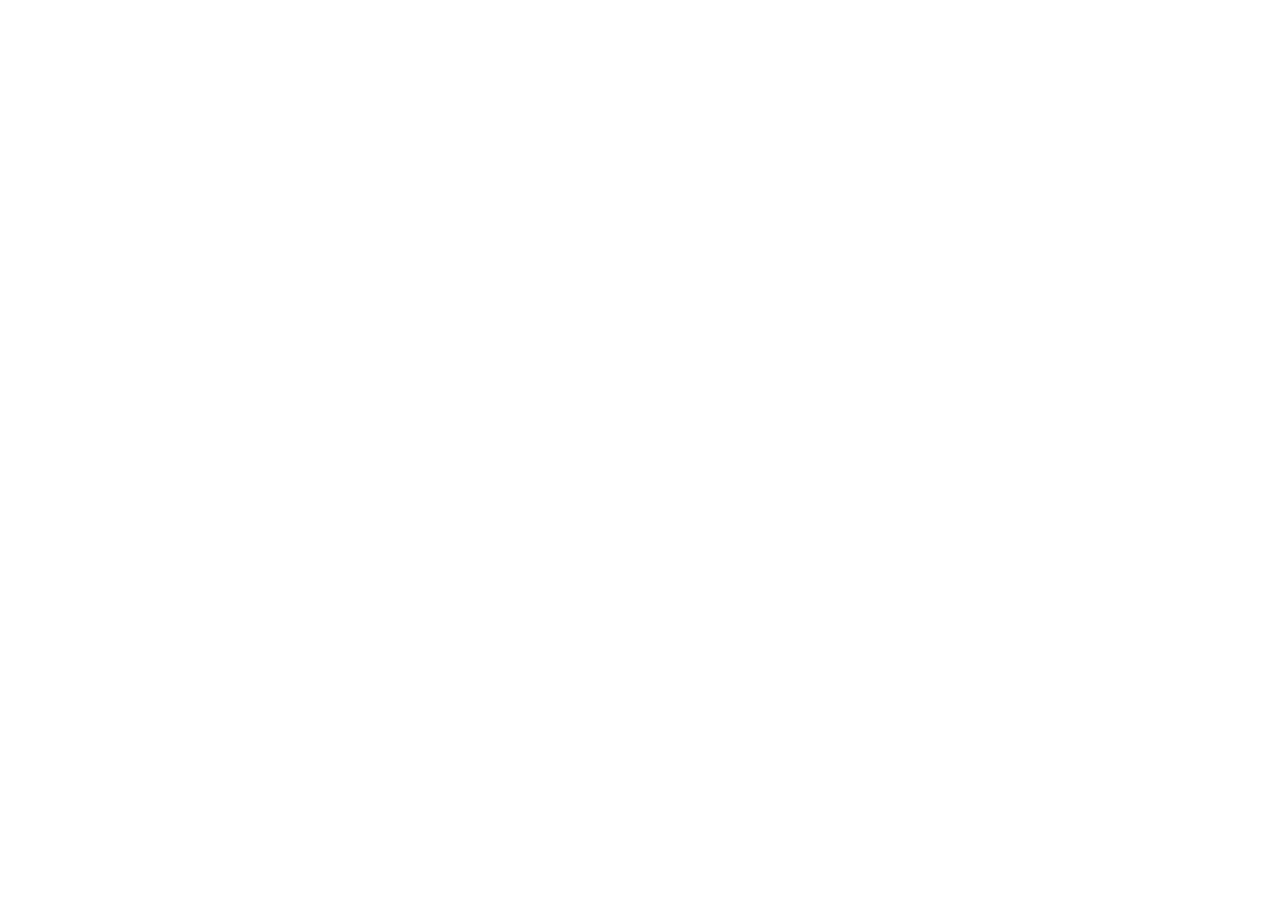
==== contato.html @ 2958ca03 "barbearia edit" ====
<!DOCTYPE html>
<html lang="pt-br">
<head>
    <meta charset="UTF-8">
    <meta name="viewport" content="width=device-width, initial-scale=1.0">
    <title>Contatos</title>
</head>
<body>
    
</body>
</html>
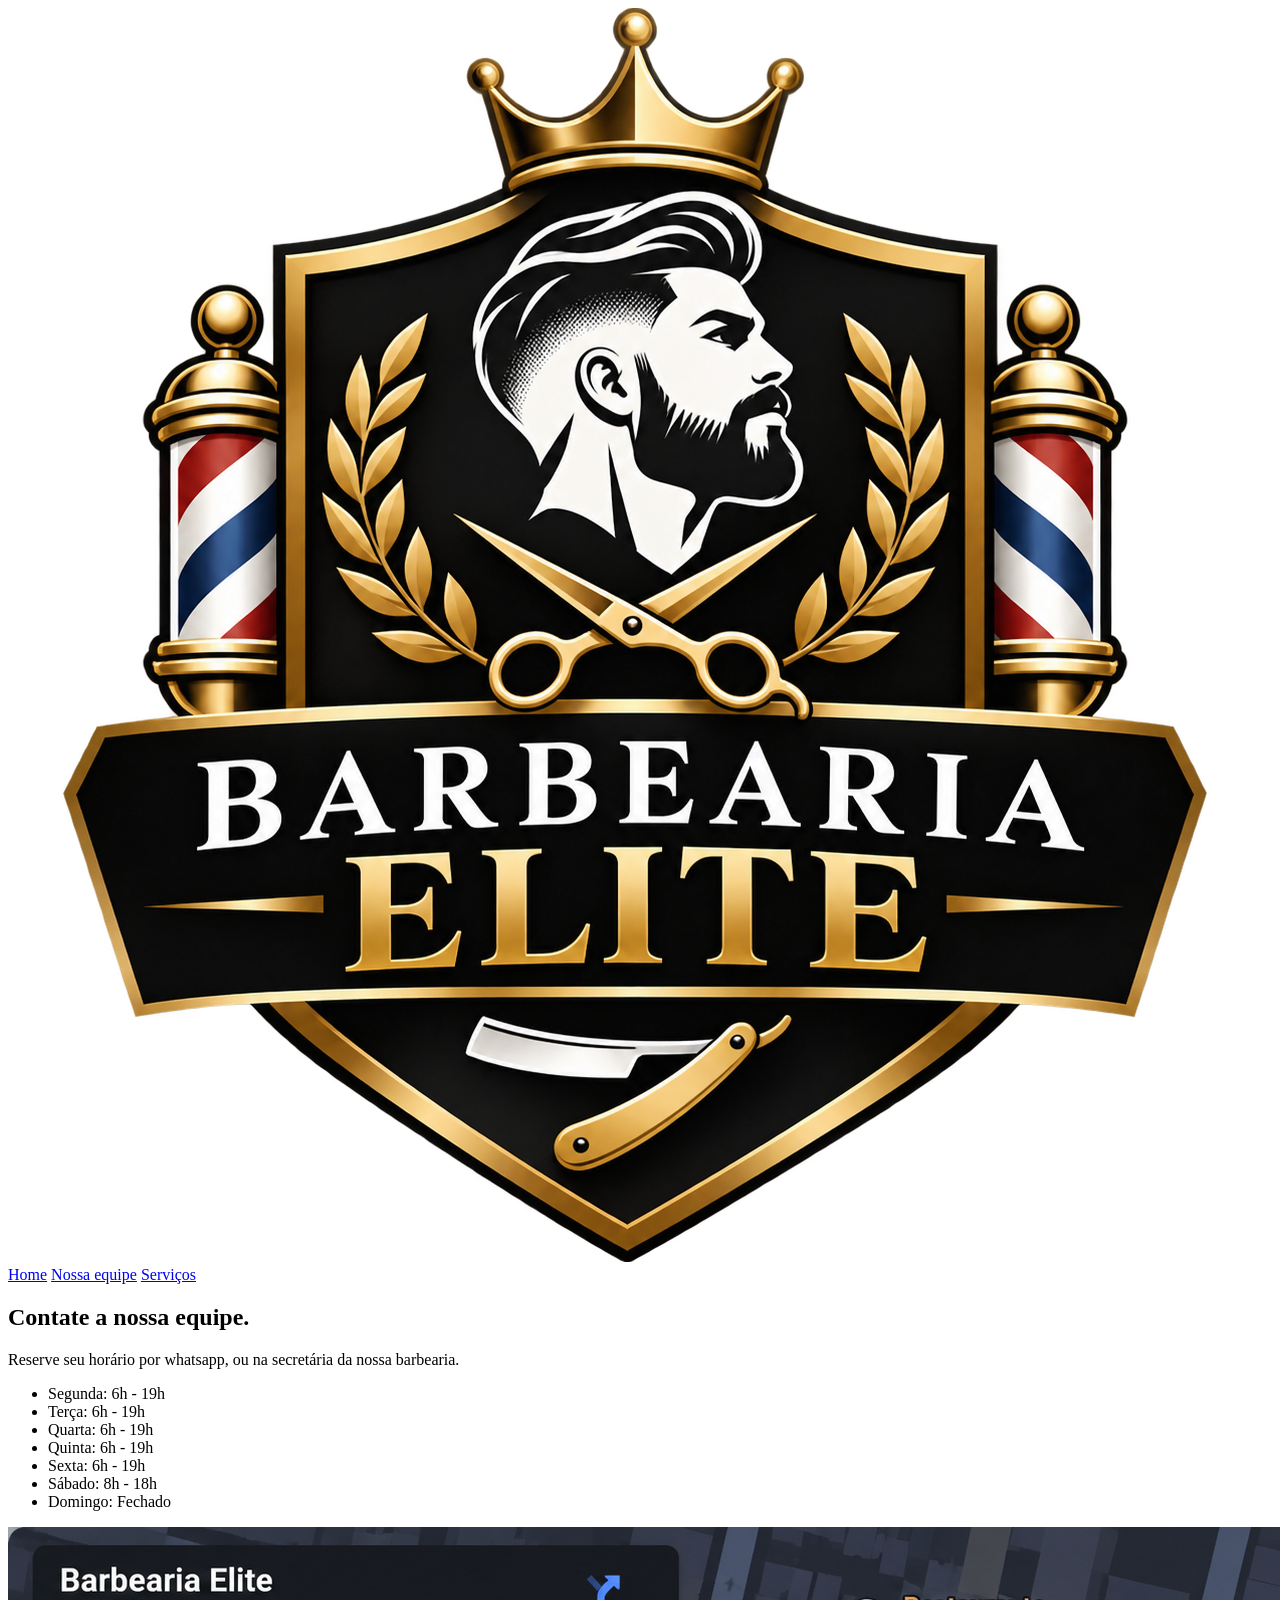
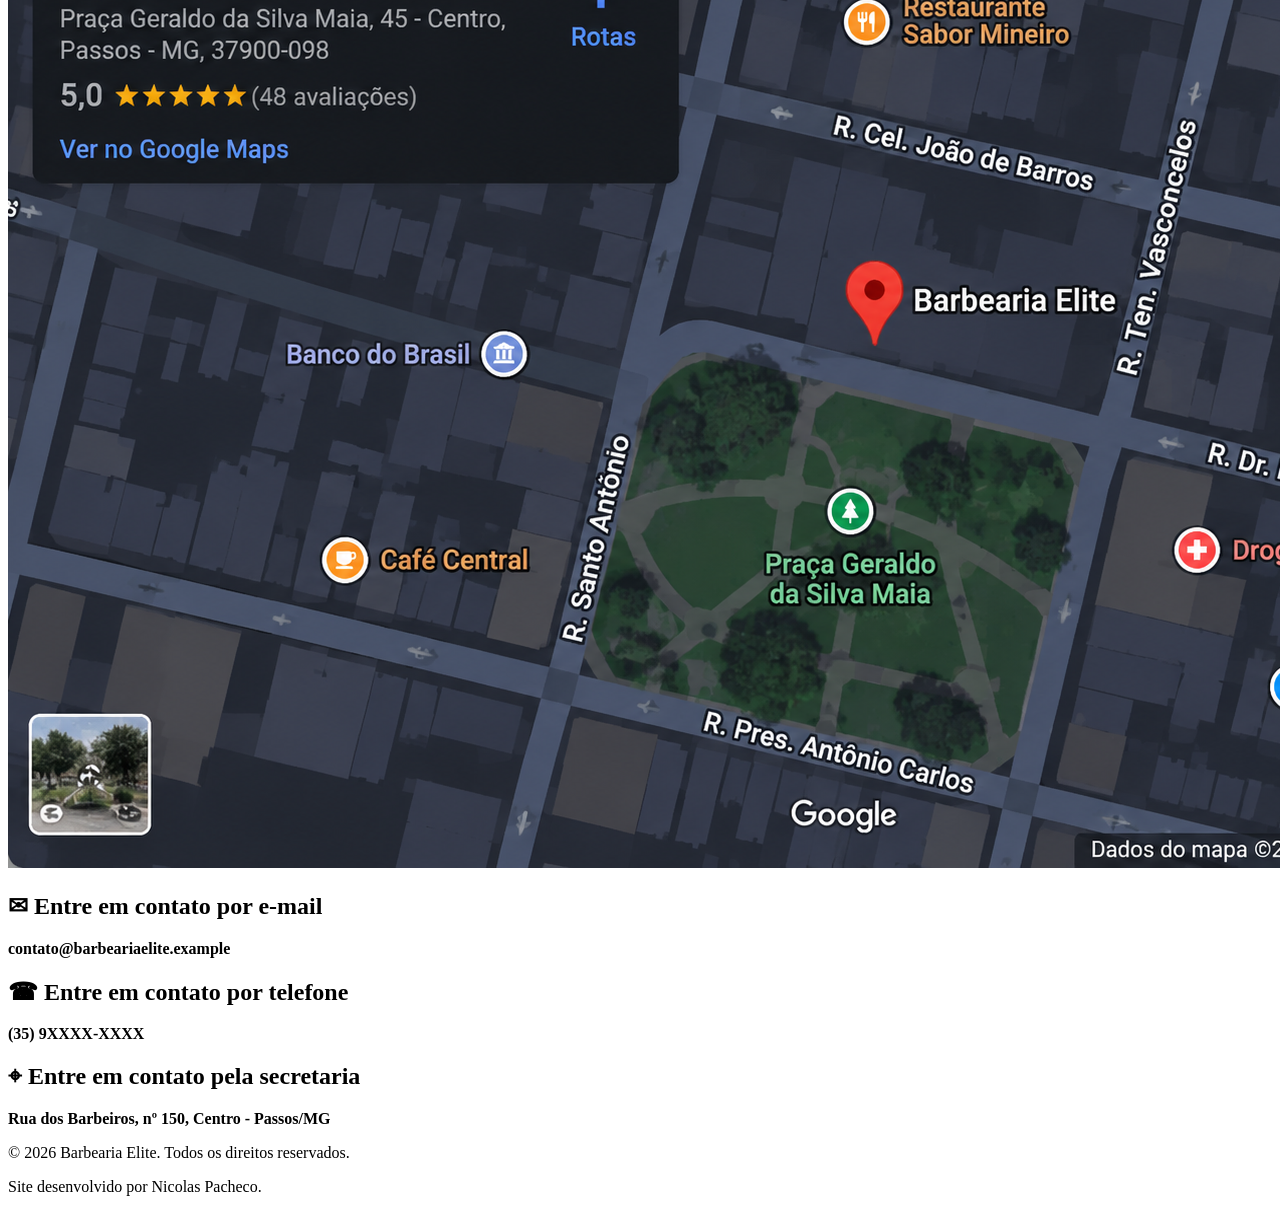
==== commit ba6bc55e: "finalização html" ====
--- a/contato.html
+++ b/contato.html
@@ -6,6 +6,49 @@
     <title>Contatos</title>
 </head>
 <body>
-    
+    <header>
+        <nav>
+            <img src="imagens/logo.png" alt="logo da loja">
+            <a href="index.html">Home</a>
+            <a href="equipe.html">Nossa equipe</a>
+            <a href="servicos.html">Serviços</a>
+        </nav>
+    </header> 
+    <main id="contatos">
+        <section>
+            <h1>Contate a nossa equipe.</h1>
+            <p>Reserve seu horário por whatsapp, ou na secretária da nossa barbearia.</p>
+            <article id="horário">
+                <ul>
+                    <li>Segunda: 6h - 19h</li>
+                    <li>Terça: 6h - 19h</li>
+                    <li>Quarta: 6h - 19h</li>
+                    <li>Quinta: 6h - 19h</li>
+                    <li>Sexta: 6h - 19h</li>
+                    <li>Sábado: 8h - 18h</li>
+                    <li>Domingo: Fechado</li>
+                </ul>
+            </article>
+            <article id="local">
+                <img src="imagens/localização.png" alt="localização no mapa">
+            </article>
+            <article id="email">
+                <h2>✉ Entre em contato por e-mail</h2>
+                <p><strong>contato@barbeariaelite.example</strong></p>
+            </article>
+            <article id="telefone">
+                <h2>☎ Entre em contato por telefone</h2>
+                <p><strong>(35) 9XXXX-XXXX</strong></p>
+            </article>
+            <article id="localização">
+                <h2>⌖ Entre em contato pela secretaria</h2>
+                <p><strong>Rua dos Barbeiros, nº 150, Centro - Passos/MG</strong></p>
+            </article>
+        </section>
+    </main>
+    <footer>
+        <p>© 2026 Barbearia Elite. Todos os direitos reservados.</p>
+        <p>Site desenvolvido por Nicolas Pacheco.</p>        
+    </footer>    
 </body>
 </html>
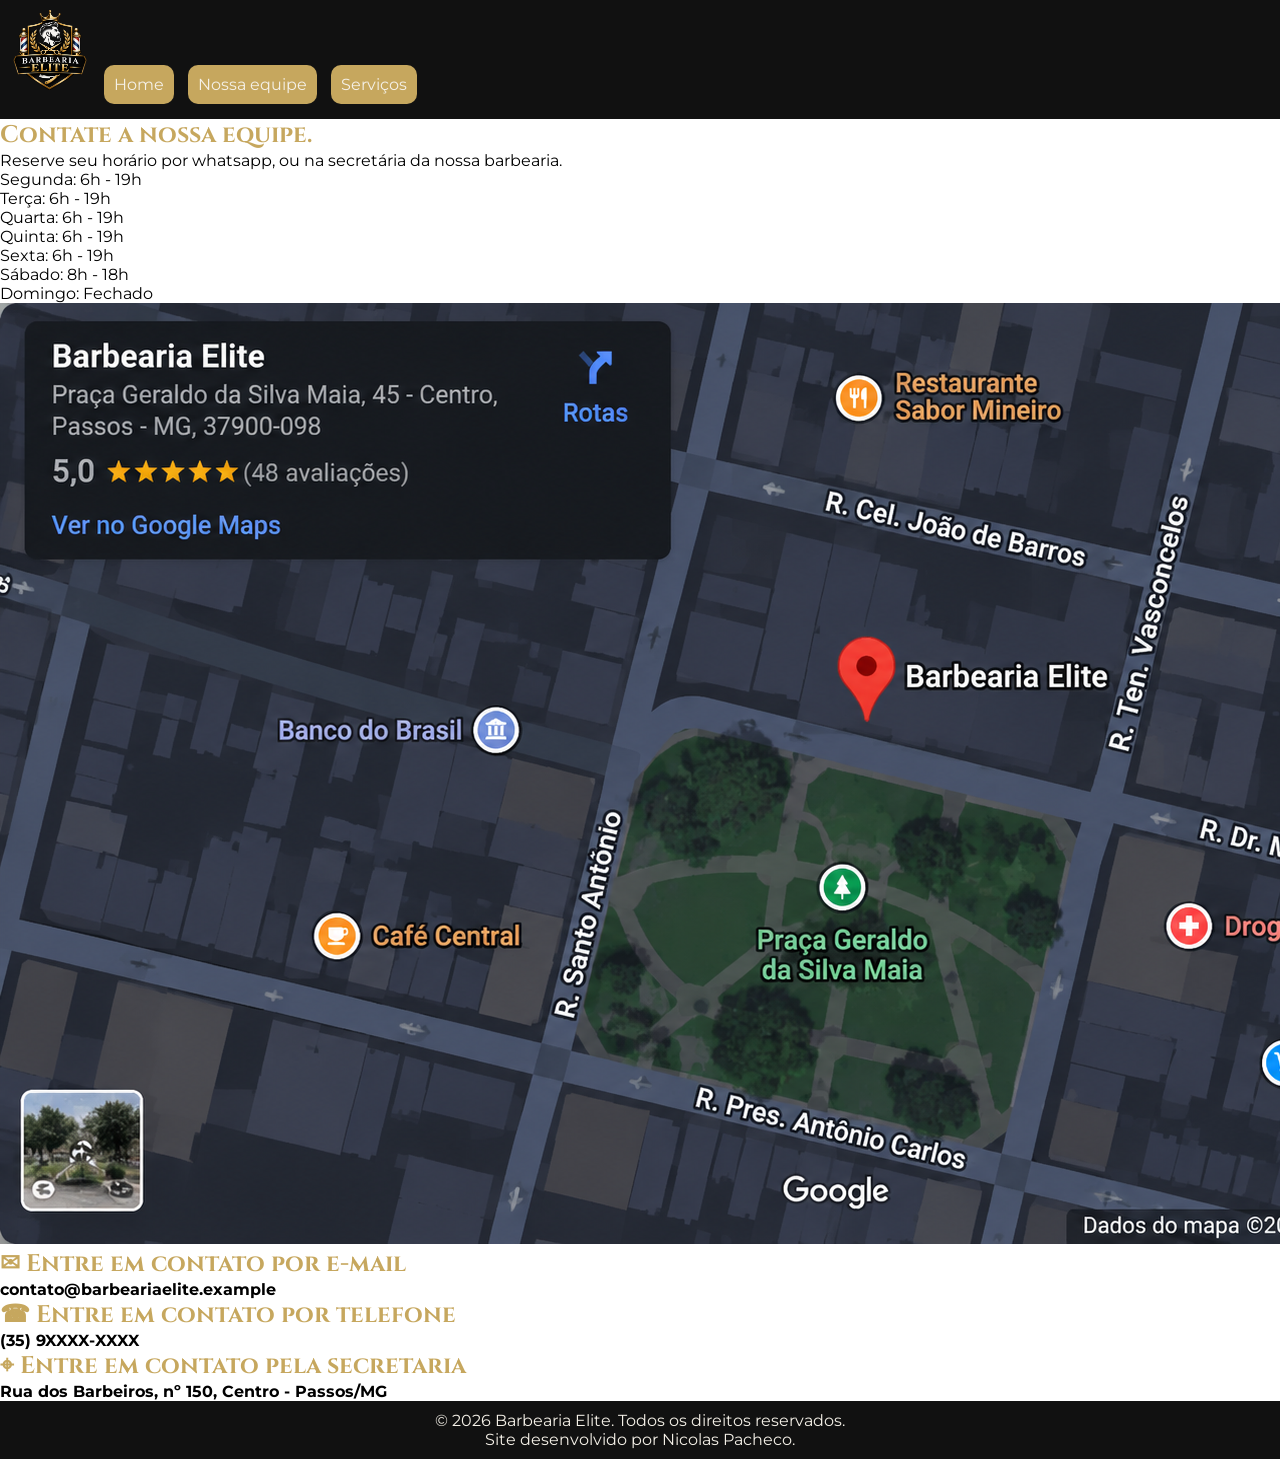
==== commit d9674b12: "atualização" ====
--- a/contato.html
+++ b/contato.html
@@ -4,6 +4,11 @@
     <meta charset="UTF-8">
     <meta name="viewport" content="width=device-width, initial-scale=1.0">
     <title>Contatos</title>
+    <link rel="shortcut icon" href="imagens/favicon.ico" type="image/x-icon">
+    <link rel="preconnect" href="https://fonts.googleapis.com">
+    <link rel="preconnect" href="https://fonts.gstatic.com" crossorigin>
+    <link href="https://fonts.googleapis.com/css2?family=Cinzel:wght@500;600;700&family=Montserrat:wght@400;500;600;700&display=swap" rel="stylesheet">
+    <link rel="stylesheet" href="estilo/style.css">
 </head>
 <body>
     <header>
--- a/estilo/style.css
+++ b/estilo/style.css
@@ -0,0 +1,96 @@
+@charset "UTF-8";
+
+@import url('https://fonts.googleapis.com/css2?family=Cinzel:wght@500;600;700&family=Montserrat:wght@400;500;600;700&display=swap');
+
+:root{
+    --cor01: #111111;
+    --cor02: #C6A75E;
+    --cor03: #F5F1E8;
+
+    --fonte-padrao: 'Montserrat', sans-serif;
+    --fonte-destaque: 'Cinzel', serif;
+}
+
+*{
+    margin: 0px;
+    padding: 0px;
+}
+
+body{
+    font-family: var(--fonte-padrao);
+}
+
+h1, h2, h3{
+    font-family: var(--fonte-destaque);
+    color: var(--cor02);
+}
+
+header{
+    background-color: var(--cor01);
+    margin: auto;
+    padding: 10px;
+}
+
+header h1{
+    text-align: center;
+    padding-top: 10px;
+    font-size: 1.2em;
+}
+
+header p{
+    text-align: center;
+    color: var(--cor02);
+}
+
+header a{
+    color: var(--cor03);
+    background-color: var(--cor02);
+    padding: 10px;
+    text-decoration: none;
+    border-radius: 10px;
+}
+
+header a:hover{
+    background-color: #816d3d;
+    color: #C6A75E;
+    transition-duration: 0.7s;
+}
+
+.botao {
+    text-align: center;
+    padding: 20px;
+}
+
+nav{
+    background-color: var(--cor01);  
+    padding-bottom: 15px; 
+}
+
+nav img{
+    width: 80px;
+}
+
+nav a{
+    color: var(--cor03);
+    background-color: var(--cor02);
+    padding: 10px;
+    margin-bottom: 10px;
+    margin-left: 10px;
+    text-align: right;
+}
+
+div img{
+    width: 200px;
+}
+
+div#cabelos-decoração{
+    width: 10px;
+    display: inline-block;
+}
+
+footer{
+    background-color: var(--cor01);
+    color: var(--cor03);
+    text-align: center;
+    padding: 10px;
+}
